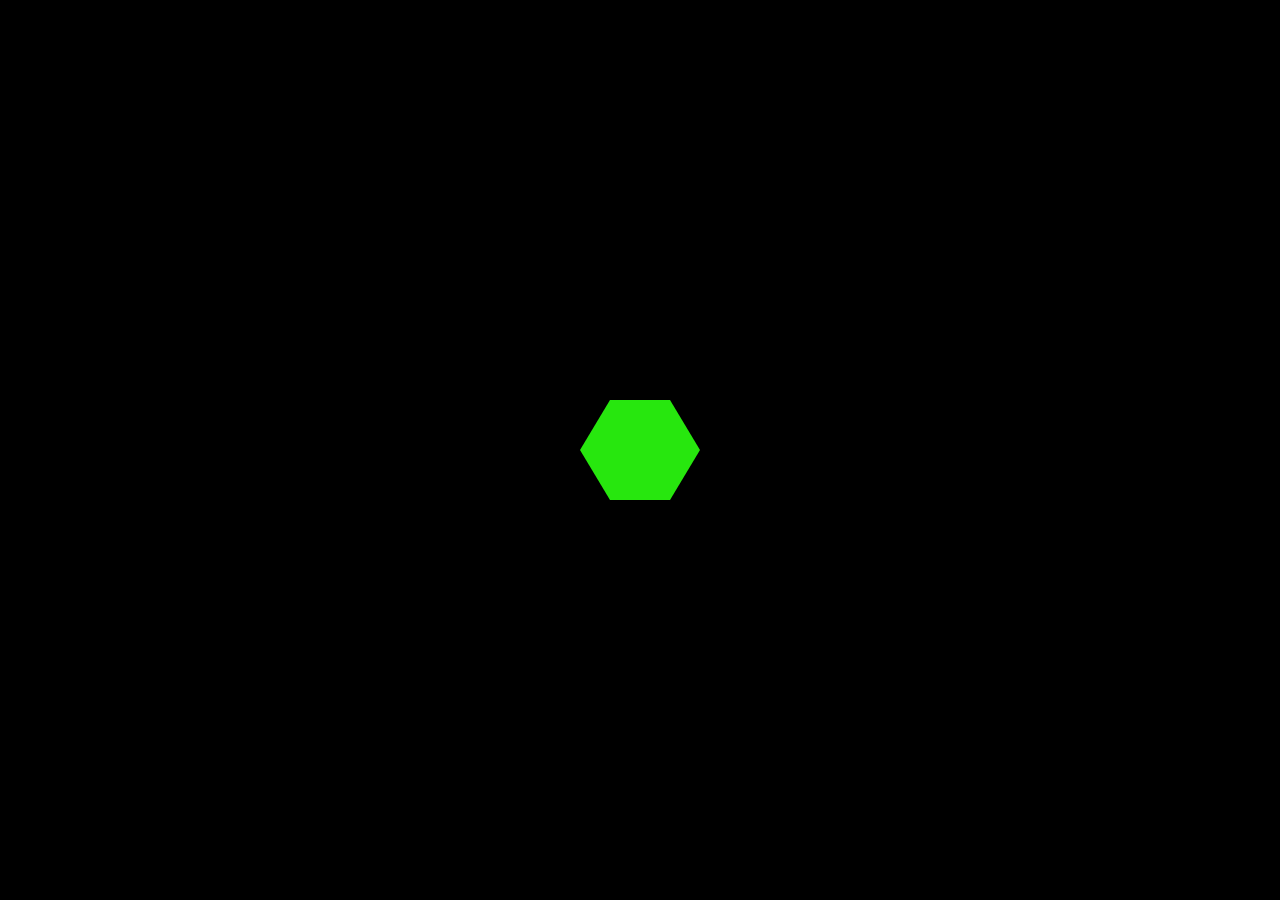
==== 3ChangingColor/index.html @ 40c0f4b7 "CSS is Everything" ====
<!DOCTYPE html>
<html lang="en">

<head>
    <meta charset="UTF-8">
    <meta http-equiv="X-UA-Compatible" content="IE=edge">
    <meta name="viewport" content="width=device-width, initial-scale=1.0">
    <link rel="stylesheet" href="style.css">
    <title>Document</title>
</head>

<body>
    <div class="container">
        <div class="hexagon"></div>
    </div>
    <script src="script.js"></script>
</body>

</html>
---- 3ChangingColor/style.css ----
* {
    margin: 0;
    padding: 0;
    box-sizing: border-box;
}

body {
    display: flex;
    justify-content: center;
    align-items: center;
    min-height: 100vh;
    background-color: #000;
}

.hexagon {
    position: relative;
    width: 60px;
    height: 100px;
    background-color: rgb(39, 231, 14);
}

.hexagon::before {
    content: '';
    position: absolute;
    top: 0;
    left: -30px;
    width: 0px;
    height: 0px;
    border-right: 30px solid rgb(39, 231, 14);
    border-top: 50px solid transparent;
    border-bottom: 50px solid transparent;
}

.hexagon::after {
    content: '';
    position: absolute;
    top: 0;
    right: -30px;
    width: 0px;
    height: 0px;
    border-left: 30px solid rgb(39, 231, 14);
    border-top: 50px solid transparent;
    border-bottom: 50px solid transparent;
}

.container {
    animation: animate 4s linear infinite;
}

@keyframes animate {
    0% {
        filter: hue-rotate(0deg);
    }
    100% {
        filter: hue-rotate(360deg);
    }
}
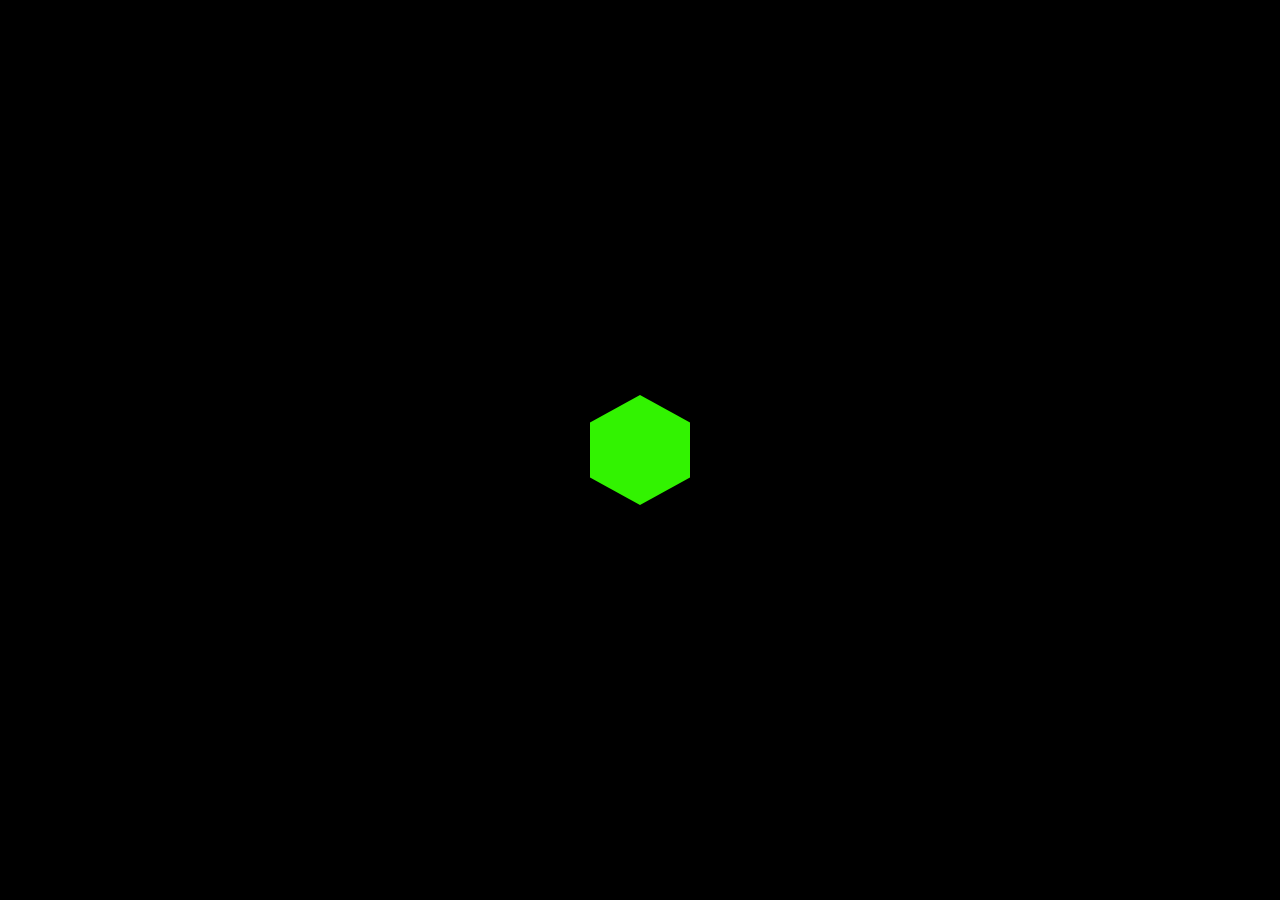
==== commit dc15c788: "updated" ====
--- a/3ChangingColor/index.html
+++ b/3ChangingColor/index.html
@@ -6,14 +6,13 @@
     <meta http-equiv="X-UA-Compatible" content="IE=edge">
     <meta name="viewport" content="width=device-width, initial-scale=1.0">
     <link rel="stylesheet" href="style.css">
-    <title>Document</title>
+    <title>Hexagon</title>
 </head>
 
 <body>
     <div class="container">
         <div class="hexagon"></div>
     </div>
-    <script src="script.js"></script>
 </body>
 
 </html>
--- a/3ChangingColor/style.css
+++ b/3ChangingColor/style.css
@@ -4,43 +4,20 @@
     box-sizing: border-box;
 }
 
+.hexagon {
+    position: relative;
+    width: 100px;
+    height: 110px;
+    background: rgb(50, 243, 1);
+    clip-path: polygon(50% 0%, 100% 25%, 100% 75%, 50% 100%, 0% 75%, 0% 25%);
+}
+
 body {
     display: flex;
     justify-content: center;
     align-items: center;
-    min-height: 100vh;
-    background-color: #000;
-}
-
-.hexagon {
-    position: relative;
-    width: 60px;
-    height: 100px;
-    background-color: rgb(39, 231, 14);
-}
-
-.hexagon::before {
-    content: '';
-    position: absolute;
-    top: 0;
-    left: -30px;
-    width: 0px;
-    height: 0px;
-    border-right: 30px solid rgb(39, 231, 14);
-    border-top: 50px solid transparent;
-    border-bottom: 50px solid transparent;
-}
-
-.hexagon::after {
-    content: '';
-    position: absolute;
-    top: 0;
-    right: -30px;
-    width: 0px;
-    height: 0px;
-    border-left: 30px solid rgb(39, 231, 14);
-    border-top: 50px solid transparent;
-    border-bottom: 50px solid transparent;
+    height: 100vh;
+    background-color: black;
 }
 
 .container {
